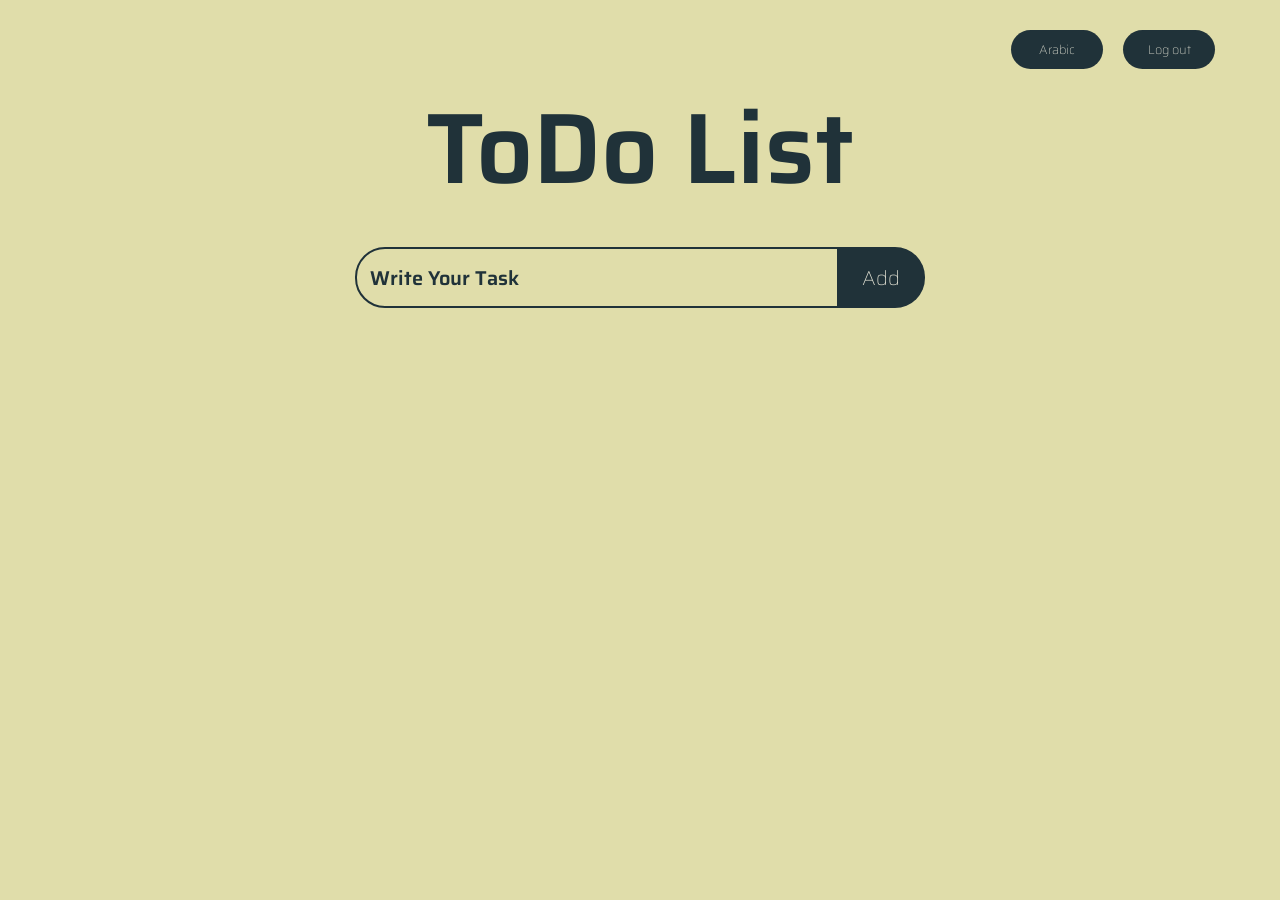
==== index.html @ fa85aca6 "make index.html" ====
<!doctype html>
<html lang="en">
  <head>
    <meta charset="UTF-8" />
    <meta name="viewport" content="width=device-width, initial-scale=1.0" />
    <link rel="stylesheet" href="/css/all.css" />
    <link rel="stylesheet" href="/css/todo.css" />
    <script defer src="/js/todo.js"></script>

    <title>todo</title>
  </head>
  <body>
    <section class="todo">
      <div class="container">
        <div class="top-btn">
          <button type="button" class="translate">Arabic</button>
          <button type="button" class="logout" data-translate="logout">
            Log out
          </button>
        </div>
        <main>
          <div class="header">
            <h1 data-translate="title">ToDo List</h1>
            <form>
              <input
                id="task"
                type="text"
                placeholder="Write Your Task"
                data-placeholder="placeholder"
                name="task"
                required
                autofocus
              />
              <button type="button" id="btn" data-translate="add">Add</button>
            </form>
          </div>
          <div class="tasks">
            <ul type="none"></ul>
          </div>
        </main>
      </div>
    </section>
  </body>
</html>
---- css/todo.css ----
* {
  margin: 0;
  padding: 0;
  box-sizing: border-box;
}
html {
  font-size: 62.5%;
  scroll-behavior: smooth;
}
:root {
  --thin-font: "saira-thin";
  --bold-font: "saira-bold";
  --back-color: 224, 221, 170;
  --card-color: 32, 50, 57;
  --paragraph-color: 238, 237, 222;
}
input,
button {
  appearance: none;
  -webkit-appearance: none;
  -moz-appearance: none;
}
@font-face {
  font-family: "saira-thin";
  src: url("../fonts/Saira-Thin.ttf");
}
@font-face {
  font-family: "saira-bold";
  src: url("../fonts/Saira-SemiBold.ttf");
}
.container {
  margin: 0 auto;
  padding: 0 1rem;
}
@media (min-width: 768px) {
  .container {
    width: 750px;
  }
}

@media (min-width: 992px) {
  .container {
    width: 972px;
  }
}

@media (min-width: 1200px) {
  .container {
    width: 1170px;
  }
}
.top-btn {
  display: flex;
  justify-content: flex-end;
  gap: 2rem;
}
.top-btn button {
  padding: 1rem;
  background-color: rgb(var(--card-color));
  font-family: var(--thin-font);
  color: rgb(var(--paragraph-color));
  border-radius: 3rem;
  width: 8%;
  font-size: 1.25rem;
  cursor: pointer;
  border: none;
}
.todo {
  padding-block-start: 3rem;
  width: 100%;
  height: 100vh;
  background-color: rgb(var(--back-color));
}
main {
  width: 90%;
  margin: 0 auto;
  display: block;
}
.header {
  text-align: center;
  margin-block-end: 2rem;
}
.header h1 {
  font-family: var(--bold-font);
  color: rgb(var(--card-color));
  font-size: 10rem;
  margin-block-end: 2rem;
}
.header form {
  display: flex;
  justify-content: center;
  align-items: stretch;
  width: 55%;
  margin: 0 auto;
}
form input {
  flex: 1;
  width: 55%;
  border-inline-end: none;
  padding: 1.25rem;
  background-color: rgb(var(--back-color));
  border-start-start-radius: 3rem;
  border-end-start-radius: 3rem;
  border: 2px solid rgb(var(--card-color));
  caret-color: rgb(var(--card-color));
  font-size: 2rem;
  color: rgb(var(--card-color));
  font-family: var(--bold-font);
  outline: none;
}
form input::placeholder {
  font-family: var(--bold-font);
  color: rgb(var(--card-color));
}
form button {
  padding: 1.25rem;
  border: 2px solid rgb(var(--card-color));
  background-color: rgb(var(--card-color));
  width: 15%;
  border-inline-start: none;
  border-start-end-radius: 3rem;
  border-end-end-radius: 3rem;
  color: rgb(var(--paragraph-color));
  font-family: var(--thin-font);
  font-size: 2rem;
  cursor: pointer;
}
ul li {
  display: flex;
  justify-content: space-between;
  align-items: center;
  margin: 0 auto;
  margin-block-end: 1rem;
  background-color: rgb(var(--card-color));
  padding: 1.5rem;
  font-family: var(--thin-font);
  color: rgb(var(--paragraph-color));
  border-radius: 3rem;
  width: 55%;
  font-size: 2rem;
  cursor: pointer;
}
li i {
  color: rgb(var(--paragraph-color));
  width: 2.5rem;
}
li span:focus {
  outline: none;
}
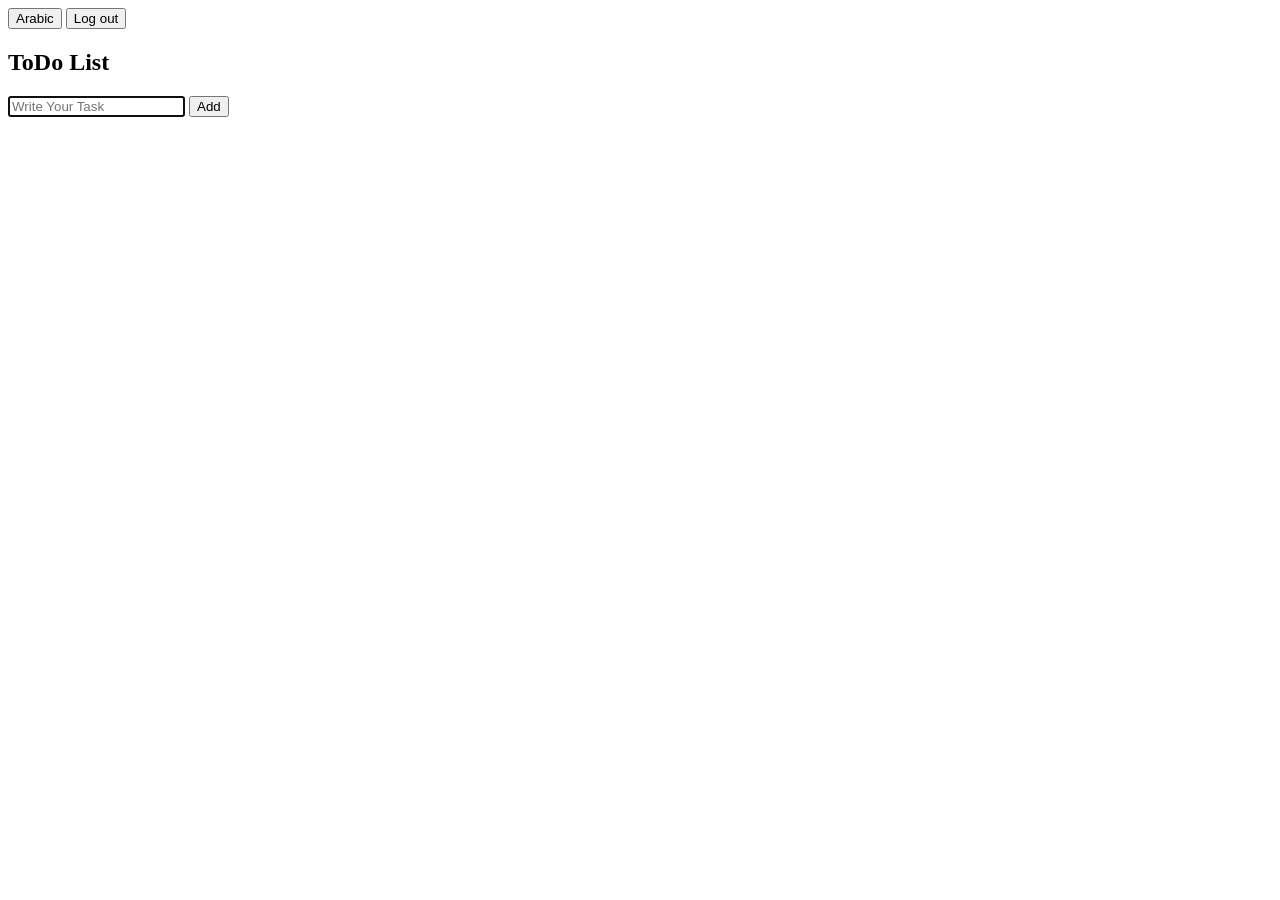
==== commit 15b2278c: "make index.html" ====
--- a/index.html
+++ b/index.html
@@ -3,9 +3,9 @@
   <head>
     <meta charset="UTF-8" />
     <meta name="viewport" content="width=device-width, initial-scale=1.0" />
-    <link rel="stylesheet" href="/css/all.css" />
-    <link rel="stylesheet" href="/css/todo.css" />
-    <script defer src="/js/todo.js"></script>
+    <link rel="stylesheet" href="/ToDo-list/css/all.css" />
+    <link rel="stylesheet" href="/ToDo-list/css/todo.css" />
+    <script defer src="/ToDo-list/js/todo.js"></script>
 
     <title>todo</title>
   </head>
